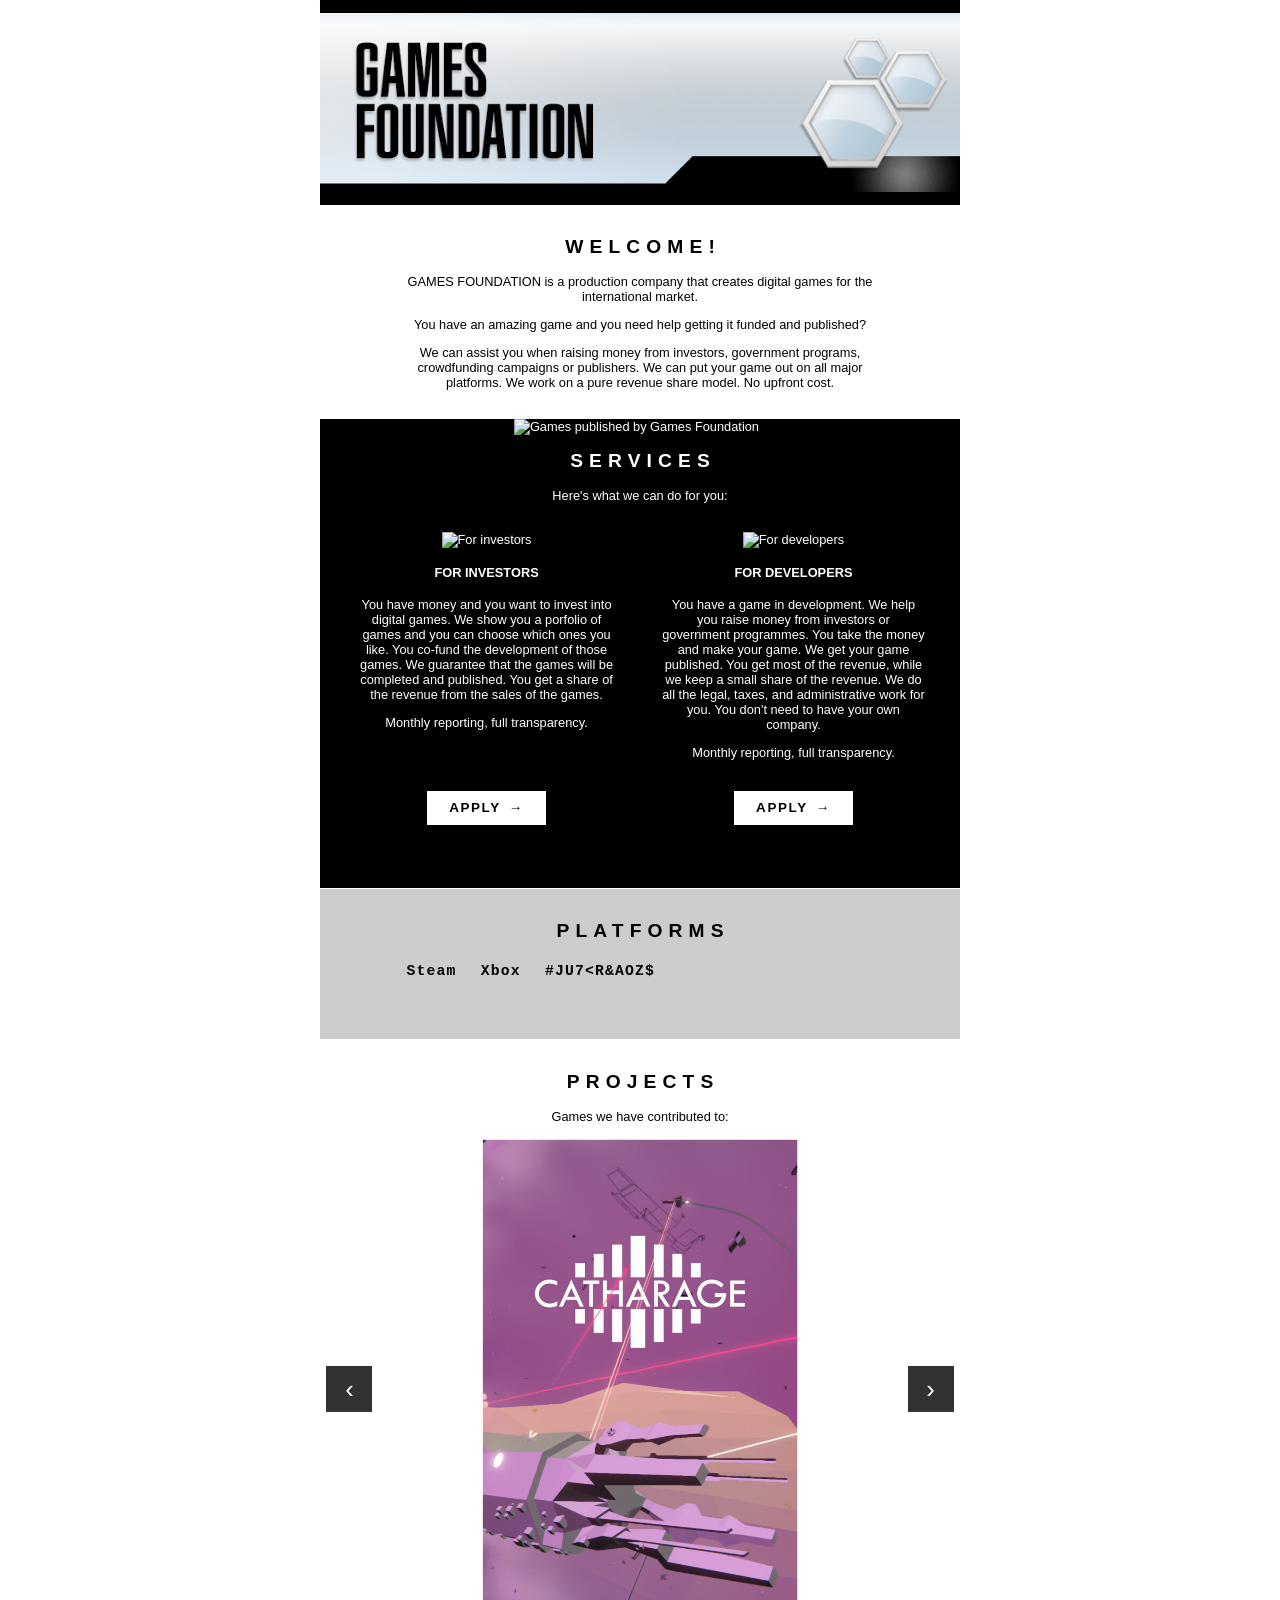
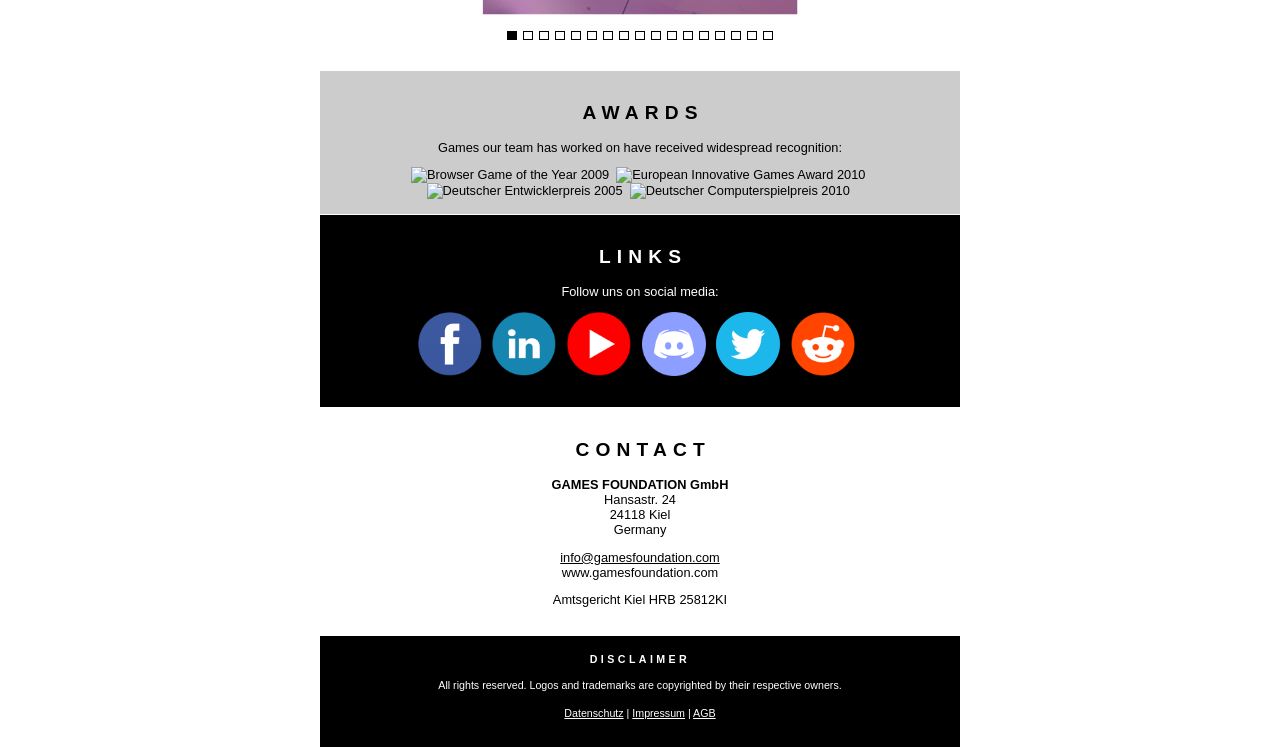
==== index.html @ ee902a17 "TextAnim: no boxes, continuous decode loop Co-Authored-By: Claude Opus 5.5 <noreply@anthropic.com> C" ====
<!doctype html>
<html lang="en">
	<head>
		<title>Games Foundation GmbH</title>

		<meta charset="utf-8">
		<meta name="viewport" content="width=device-width, initial-scale=1.0">
		<meta name="description" content="Games Foundation is an indie game publisher from Kiel, Germany. We help developers fund and publish their games on Steam, Xbox, PlayStation, Nintendo, mobile and VR – on a revenue share basis, no upfront cost.">
		<link rel="canonical" href="https://www.gamesfoundation.com/">
		<meta property="og:type" content="website">
		<meta property="og:site_name" content="Games Foundation">
		<meta property="og:title" content="Games Foundation – Indie Game Publisher">
		<meta property="og:description" content="Games Foundation is an indie game publisher from Kiel, Germany. We help developers fund and publish their games on Steam, Xbox, PlayStation, Nintendo, mobile and VR – on a revenue share basis, no upfront cost.">
		<meta property="og:url" content="https://www.gamesfoundation.com/">
		<meta property="og:image" content="https://www.gamesfoundation.com/header.png">
		<meta name="twitter:card" content="summary_large_image">

		<link rel="stylesheet" type="text/css" href="style.css?v=12">
		<script src="i18n.js?v=13" defer></script>
		<script src="mail.js?v=1" defer></script>
		<script src="carousel.js?v=1" defer></script>
		<script src="TextAnim.js?v=2" defer></script>
	</head>
	
<body style="font-family: sans-serif; background-color:#444444; background:url('bg.png') no-repeat center center fixed; background-size: cover;">
	
<table width="50%" padding="0" margin="0" cellpadding="0" cellspacing="0" align="center">
<td>

<div style="background-color:#000000; color:#ffffff; text-align: left">

	<p>
	<h1 style="margin:0; line-height:0;"><img src="header.png" width="100%" alt="Games Foundation – Indie Game Publisher"></h1>
	</p>
	
</div>

<div style="background-image: url(bottom.jpg); background-color:#ffffff; color:#000000; padding: 0 12%; box-sizing: border-box;">

	&nbsp;<br>

	<h2>WELCOME!</h2>

	<p>
	GAMES FOUNDATION is a production company that creates digital games for the international market.
	</p>
	
	<p>
	You have an amazing game and you need help getting it funded and published?
	</p>
	
	<p>
	We can assist you when raising money from investors,
	government programs, crowdfunding campaigns or publishers. 
	We can put your game out on all major platforms.
	We work on a pure revenue share model. 
	No upfront cost.
	</p>
	
	<br clear=all>
</div>


<div style="background-color:#000000; color:#ffffff;">

	<img src="sortiment.jpg" width="100%" alt="Games published by Games Foundation">

	&nbsp;<br>

	<h2>SERVICES</h2>

	<p>
	Here's what we can do for you:
	</p>
	
		<table align="center" width="90%"><tr>
			<td class="svc" width="42%" align="center" valign="top">
				<p>
				<img src="services/invest.png" width="25%" alt="For investors">
				</p>
			
				<h4>FOR INVESTORS</h4>
				
				<p>
				You have money and you want to invest into digital games.
				We show you a porfolio of games and you can choose which ones you like.
				You co-fund the development of those games.
				We guarantee that the games will be completed and published. 
				You get a share of the revenue from the sales of the games.
				</p>
				
				<p>
				Monthly reporting, full transparency.
				</p>
				<p class="cta-row"><a class="cta" data-mail="investors">Apply</a></p>
			</td>
			
			<td width=6%>&nbsp;</td>
			
			<td class="svc" width="42%" align="center" valign="top">
				<p>
				<img src="services/team.png" width="25%" alt="For developers">
				</p>

				<h4>FOR DEVELOPERS</h4>
				
				<p>
				You have a game in development.
				We help you raise money from investors or government programmes.
				You take the money and make your game.
				We get your game published.
				You get most of the revenue, while we keep a small share of the revenue.
				We do all the legal, taxes, and administrative work for you.
				You don't need to have your own company.
				</p>
				
				<p>
				Monthly reporting, full transparency.
				</p>
				<p class="cta-row"><a class="cta" data-mail="pitch">Apply</a></p>
			</td>
			</tr>
			
			</table>

		<p>&nbsp;</p>	
		
	<br clear=all>
</div>

<div style="background-color:#cccccc; color:#000000;">

	&nbsp;<br>

	<h2>PLATFORMS</h2>

	<p data-textanim>Steam, Xbox, PlayStation, Nintendo, PlayStore, AppStore, Oculus</p>
	
<br clear=all>
</div>


<div style="background-color:#ffffff; color:#000000;">

	&nbsp;<br>

	<h2>PROJECTS</h2>

	<p>Games we have contributed to:</p>

	<ul class="carousel">
		<li><a href="https://store.steampowered.com/app/3879850/Catharage/" target="_new"><img src="games/catharage.jpg" alt="Catharage – game cover"></a></li>
		<li><img src="games/tiny-vikings.jpg" alt="Tiny Vikings – game cover"></li>
		<li><img src="games/legend-of-ro.jpg" alt="Legend of Ro – game cover"></li>
		<li><a href="https://www.youtube.com/playlist?list=PL4_DBg5l7DP_-6Wm1tWAcaEJ_eebbKZfY" target="_new"><img src="games/traxion-3000.jpg" alt="Traxion 3000 – game cover"></a></li>
		<li><a href="https://www.youtube.com/playlist?list=PL4_DBg5l7DP8EffB3b0ypLVDlddGNXEz2" target="_new"><img src="games/traxion-2.jpg" alt="Traxion 2 – game cover"></a></li>
		<li><a href="https://www.youtube.com/playlist?list=PL4_DBg5l7DP8Bik4XSkqpGUbWLa16XZRL" target="_new"><img src="games/traxion.jpg" alt="Traxion – game cover"></a></li>
		<li><a href="https://www.youtube.com/playlist?list=PL4_DBg5l7DP8oQ01LNvraLlpJIkRAiaCi" target="_new"><img src="games/seafarer.png" alt="Seafarer – game cover"></a></li>
		<li><img src="games/astrokids.jpg" alt="Astrokids – game cover"></li>
		<li><img src="games/homeland-defense.jpg" alt="Homeland Defense – game cover"></li>
		<li><img src="games/knight-flight.png" alt="Knight Flight – game cover"></li>
		<li><img src="games/spaceworm-blaster.jpg" alt="Spaceworm Blaster – game cover"></li>
		<li><a href="https://www.youtube.com/watch?v=JmPae_q66Rw" target="_new"><img src="games/stick-it-to-the-man.jpg" alt="Stick It to the Man! – game cover"></a></li>
		<li><a href="https://www.youtube.com/watch?v=Rwl8WZHy9z4" target="_new"><img src="games/wiiwaa.jpg" alt="Wiiwaa – game cover"></a></li>
		<li><a href="https://www.youtube.com/watch?v=Q77NM20yzNA&t=31s" target="_new"><img src="games/the-kore-gang.jpg" alt="The Kore Gang – game cover"></a></li>
		<li><a href="https://www.youtube.com/watch?v=bgHOtwIDEkQ&list=PL4_DBg5l7DP8264Av7bo1-UEeY3EUXN-S" target="_new"><img src="games/pirate-galaxy.jpg" alt="Pirate Galaxy – game cover"></a></li>
		<li><a href="https://www.youtube.com/playlist?list=PL4_DBg5l7DP_kHD1--YX6eugQCwqrErva" target="_new"><img src="games/beowulf.jpg" alt="Beowulf – game cover"></a></li>
		<li><a href="https://www.youtube.com/watch?v=0V18ItLyx8o&t=58s" target="_new"><img src="games/starship-troopers.jpg" alt="Starship Troopers – game cover"></a></li>
	</ul>
 

	<br clear=all>
</div>


<div style="background-color:#cccccc; color:#000000;">

	&nbsp;<br>

	<h2>AWARDS</h2>
	
	Games our team has worked on have received widespread recognition:
	<p/>
	
	<center>
	
	<img src="awards/award_bg09.png" width="28%" border="0" alt="Browser Game of the Year 2009">&nbsp;
	<img src="awards/award_eig10.png" width="28%" border="0" alt="European Innovative Games Award 2010">&nbsp;<br>
	<img src="awards/award_dep05.png" width="28%" border="0" alt="Deutscher Entwicklerpreis 2005">&nbsp;
	<img src="awards/award_dcsp10.png" width="28%" border="0" alt="Deutscher Computerspielpreis 2010">&nbsp;
	
	</center>

	<br clear=all>
</div>


<div style="background-color:#000000; color:#ffffff;">

	&nbsp;<br>

	<h2>LINKS</h2>

	Follow uns on social media:
	</p>

<!--
	<a href="https://www.kickstarter.com/profile/gus/created" target="_new"><img src="icons/kickstarter.png" alt="Kickstarter" width="10%"></a> &nbsp;
	<a href="https://www.patreon.com/gamesfoundation" target="_new"><img src="icons/patreon.png" alt="Patreon" width="10%"></a> &nbsp;
-->
	
	<a href="https://www.facebook.com/gamesfoundation" target="_new"><img src="icons/facebook.png" alt="Facebook" width="10%"></a> &nbsp;
	<a href="https://www.linkedin.com/company/gamesfoundation" target="_new"><img src="icons/linkedin.png" alt="LinkedIn" width="10%"></a> &nbsp;
	<a href="https://www.youtube.com/channel/UC-8Um2i17V6-Ca6I2K3mjCQ" target="_new"><img src="icons/youtube.png" alt="YouTube" width="10%"></a> &nbsp;
	<a href="https://www.discord.gg/df2t8aQ" target="_new"><img src="icons/discord.png" alt="Discord" width="10%"></a> &nbsp;
	<a href="https://www.twitter.com/GamesFoundation" target="_new"><img src="icons/twitter.png" alt="Twitter" width="10%"></a> &nbsp;
	<a href="https://www.reddit.com/user/GamesFoundationGmbH/" target="_new"><img src="icons/reddit.png" alt="Reddit" width="10%"></a> &nbsp;

</p>

	<br clear=all>
</div>

	
<div style="background-color:#ffffff; color:#000000;">

	&nbsp;<br>

	<h2>CONTACT</h2>

	<p>
	<b>GAMES FOUNDATION GmbH</b><br>
	Hansastr. 24<br>
	24118 Kiel<br>
	Germany<br>
	<p>
	
	<p>
	<a data-mail="info" data-mail-show>info<img src="at.png" width="1.2%" alt="(at)">gamesfoundation.com</a><br>
	www.gamesfoundation.com<br>
	<p/>
	
	<p>
	Amtsgericht Kiel HRB 25812KI<br>
	</p>
						
	<br clear=all>
</div>


<div style="background-color:#000000; color:#ffffff;">

	&nbsp;<br>

	<small>
	<b class="spaced">DISCLAIMER</b>
	</p>

	All rights reserved. Logos and trademarks are copyrighted by their respective owners.
	<p>
	<a href="datenschutz.txt">Datenschutz</a> | <a href="impressum.txt">Impressum</a> | <a href="agb.txt">AGB</a>
		
	</small>
	<br>
 
	<br clear=all>
</div>

</td>
</table></body>
</html>
---- style.css ----
/* Roboto Condensed, served locally (no Google request; SIL OFL 1.1, see fonts/OFL-LICENSE.txt) */
@font-face { font-family: 'Roboto Condensed'; font-style: normal; font-weight: 400; font-display: swap; src: url(fonts/roboto-condensed-latin-400-normal.woff2) format('woff2'); }
@font-face { font-family: 'Roboto Condensed'; font-style: normal; font-weight: 700; font-display: swap; src: url(fonts/roboto-condensed-latin-700-normal.woff2) format('woff2'); }

body {
    margin: 0;
	padding: 0;
	
	font-family: 'Roboto Condensed', serif; 
}

div {
	margin: 0;
	padding: 0;
	
	width:50vw;
	
    display: inline-block;
		
	text-align: center;
	
	font-size: 1.0vw;
}

.btn {
	width:80%;
	
	font-size: 1.0vw;
}

a {
	color: inherit;
}
/* Big call-to-action buttons ("Apply here") */
a.cta {
	display: inline-block;
	margin: 0.8em 0 0.4em;
	padding: 0.55em 1.5em;
	border: 2px solid #ffffff;
	border-radius: 0;
	background: #ffffff;
	color: #000000;
	font-size: 1.05em;
	font-weight: 700;
	letter-spacing: 0.12em;
	text-transform: uppercase;
	text-decoration: none;
	white-space: nowrap;
	box-shadow: 0 0 0 0 rgba(255,255,255,0.45), 0 6px 18px rgba(0,0,0,0.5);
	transition: background 0.2s, color 0.2s, transform 0.2s, box-shadow 0.2s;
}
a.cta::after {
	content: "\2192";
	display: inline-block;
	margin-left: 0.6em;
	transition: transform 0.2s;
}
a.cta:hover, a.cta:focus-visible {
	background: #000000;
	color: #ffffff;
	transform: translateY(-2px);
	box-shadow: 0 0 0 6px rgba(255,255,255,0.15), 0 10px 24px rgba(0,0,0,0.6);
	outline: none;
}
a.cta:hover::after, a.cta:focus-visible::after {
	transform: translateX(4px);
}

/* Services: each Apply button sits under its own text; on desktop both are pinned to the same height */
td.svc { position: relative; padding-bottom: 4.5em; }
td.svc .cta-row { position: absolute; left: 0; right: 0; bottom: 0; margin: 0; }

/* Projects carousel (swipe = CSS scroll-snap; arrows and dots added by carousel.js) */
.carousel-wrap { display: block; position: relative; margin: 0 0 1em; }
ul.carousel {
	display: flex;
	align-items: flex-start;
	width: 50%;
	margin: 0 auto;
	padding: 0;
	list-style: none;
	overflow-x: auto;
	scroll-snap-type: x mandatory;
	scroll-behavior: smooth;
	-webkit-overflow-scrolling: touch;
	scrollbar-width: none;
	outline: none;
}
ul.carousel::-webkit-scrollbar { display: none; }
ul.carousel > li { flex: 0 0 100%; scroll-snap-align: center; aspect-ratio: 2 / 3; display: flex; align-items: center; justify-content: center; }
ul.carousel > li > a { display: flex; align-items: center; justify-content: center; width: 100%; height: 100%; }
ul.carousel p { margin: 0 0 0.6em; }
ul.carousel img { display: block; max-width: 100%; max-height: 100%; width: auto; height: auto; border: 0; }
.carousel-arrow {
	position: absolute;
	top: 50%;
	transform: translateY(-50%);
	width: 1.8em;
	height: 1.8em;
	padding: 0;
	border: 0;
	background: #000000;
	color: #ffffff;
	font-size: 2em;
	line-height: 1;
	cursor: pointer;
	opacity: 0.8;
}
.carousel-arrow:hover, .carousel-arrow:focus-visible { opacity: 1; }
.carousel-prev { left: 1%; }
.carousel-next { right: 1%; }
.carousel-dots { margin: 0.8em 0 0; }
.carousel-dots button {
	width: 0.7em;
	height: 0.7em;
	margin: 0 0.25em;
	padding: 0;
	border: 1px solid #000000;
	background: transparent;
	cursor: pointer;
}
.carousel-dots button.active { background: #000000; }

/* Section headings: wide letter spacing via CSS (real words stay readable for search engines) */
h2, b.spaced { letter-spacing: 0.32em; }
h2 { padding-left: 0.32em; }

/* Platforms text animation (TextAnim.js) */
p.textanim { margin: 0.6em 8% 1.2em; line-height: 2; }
.textanim-tile {
	display: inline-block;
	margin: 0.1em 0.7em;
	color: #000000;
	font-family: "Courier New", Courier, monospace;
	font-size: 1.15em;
	font-weight: 700;
	letter-spacing: 0.08em;
	line-height: 1.4;
	opacity: 0;
	transform: translateY(0.6em);
	transition: opacity 0.25s ease-out, transform 0.25s ease-out, color 0.1s;
}
.textanim-tile.on { opacity: 1; transform: none; }
.textanim-tile.glitch { color: #666666; }

/* Mobile: full width and readable text size on narrow screens */
@media (max-width: 800px) {
	table[width="50%"] { width: 100% !important; }
	div { width: 100vw; font-size: 16px; }
	.btn { font-size: 16px; }
	a.cta { padding: 0.55em 1.3em; font-size: 1em; letter-spacing: 0.08em; }
	/* Services: stack the two columns instead of squeezing them side by side */
	table[width="90%"] td { display: block; width: 100% !important; }
	td.svc { padding-bottom: 0; }
	td.svc .cta-row { position: static; margin: 0 0 2.5em; }
	ul.carousel { width: 70%; }
	.carousel-arrow { font-size: 1.4em; }
	.carousel-dots button { width: 0.6em; height: 0.6em; margin: 0 0.15em; }
}
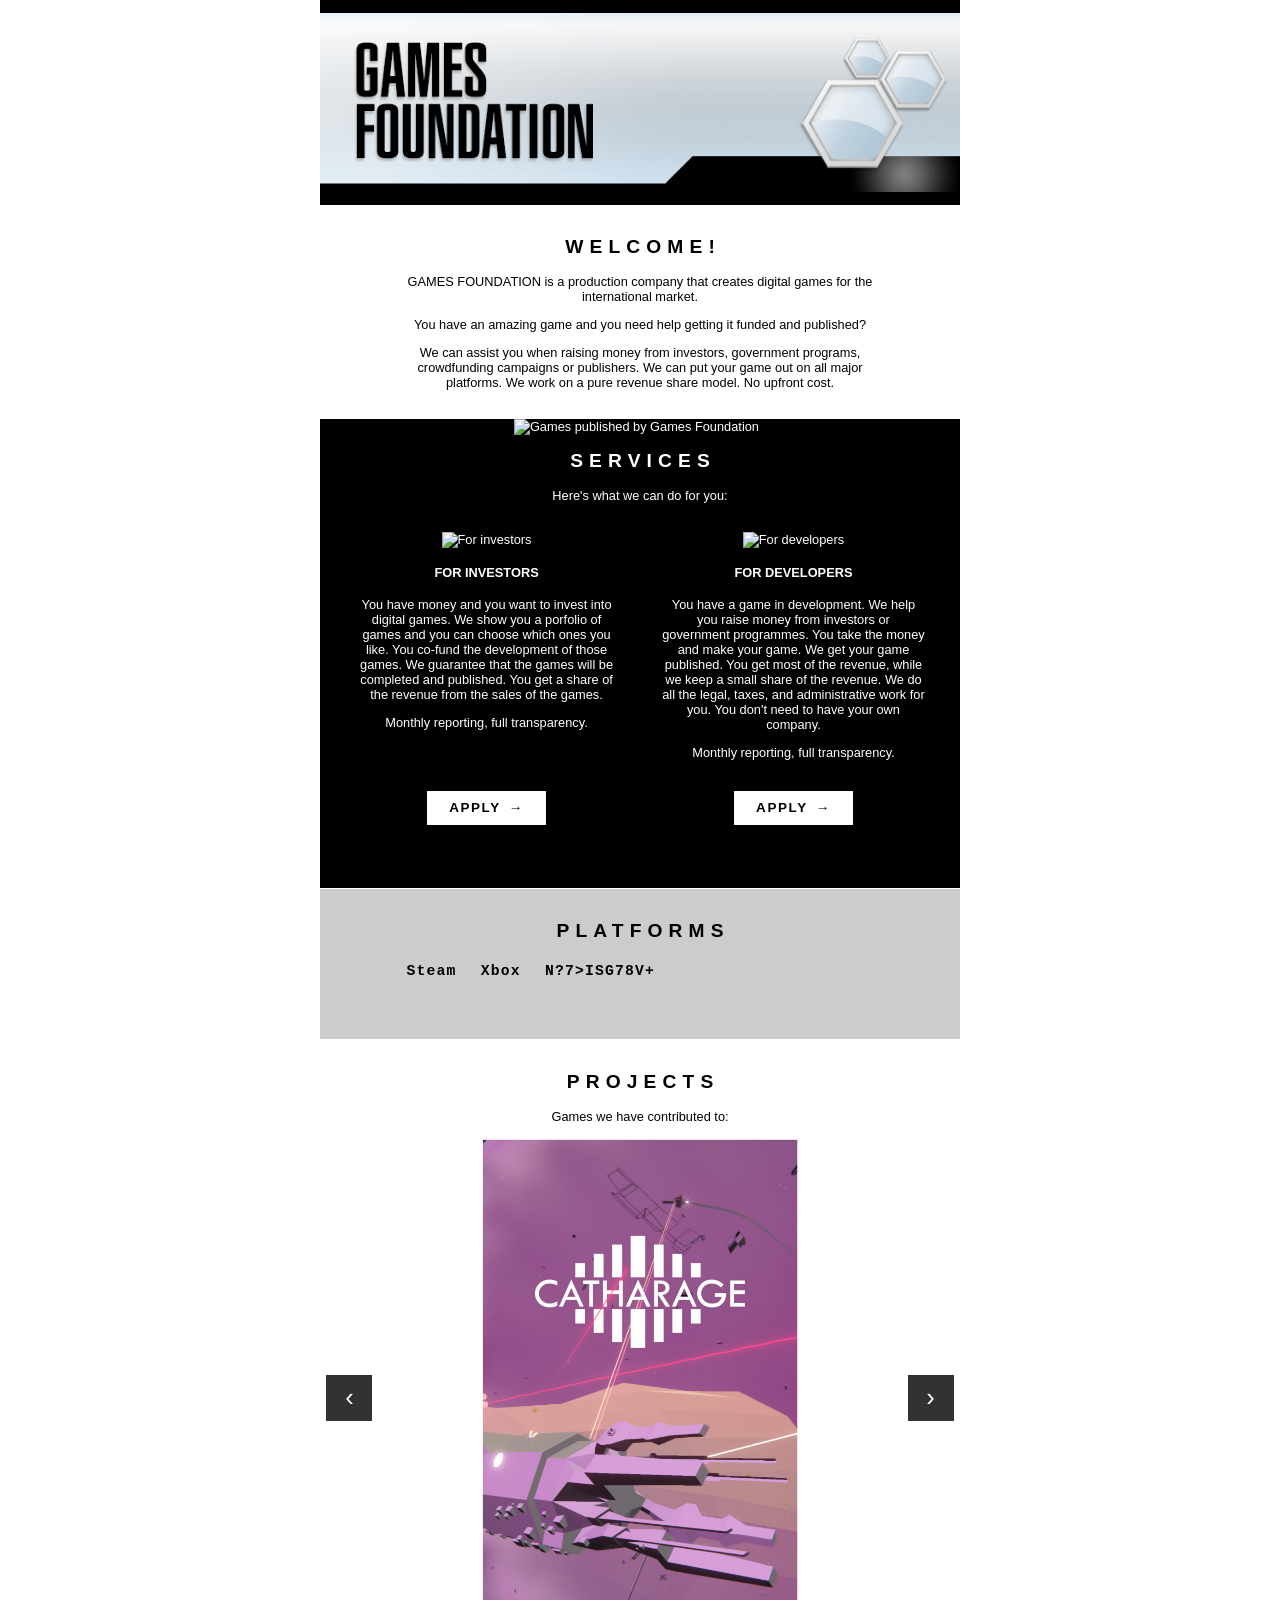
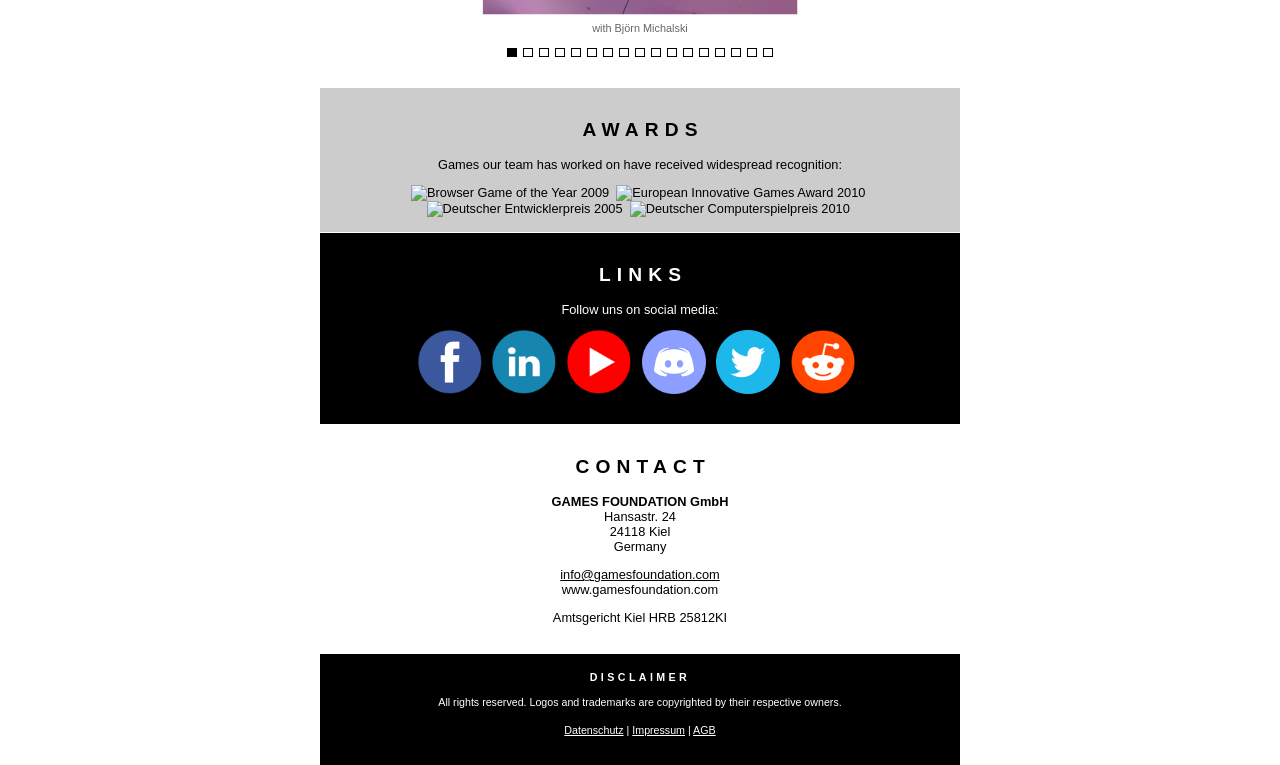
==== commit e626c874: "Carousel: 'with <partner>' credit line under each game (translated) Co-Authored-By: Claude Opus 5.5 " ====
--- a/index.html
+++ b/index.html
@@ -15,8 +15,8 @@
 		<meta property="og:image" content="https://www.gamesfoundation.com/header.png">
 		<meta name="twitter:card" content="summary_large_image">
 
-		<link rel="stylesheet" type="text/css" href="style.css?v=12">
-		<script src="i18n.js?v=13" defer></script>
+		<link rel="stylesheet" type="text/css" href="style.css?v=13">
+		<script src="i18n.js?v=14" defer></script>
 		<script src="mail.js?v=1" defer></script>
 		<script src="carousel.js?v=1" defer></script>
 		<script src="TextAnim.js?v=2" defer></script>
@@ -149,23 +149,23 @@
 	<p>Games we have contributed to:</p>
 
 	<ul class="carousel">
-		<li><a href="https://store.steampowered.com/app/3879850/Catharage/" target="_new"><img src="games/catharage.jpg" alt="Catharage – game cover"></a></li>
-		<li><img src="games/tiny-vikings.jpg" alt="Tiny Vikings – game cover"></li>
-		<li><img src="games/legend-of-ro.jpg" alt="Legend of Ro – game cover"></li>
-		<li><a href="https://www.youtube.com/playlist?list=PL4_DBg5l7DP_-6Wm1tWAcaEJ_eebbKZfY" target="_new"><img src="games/traxion-3000.jpg" alt="Traxion 3000 – game cover"></a></li>
-		<li><a href="https://www.youtube.com/playlist?list=PL4_DBg5l7DP8EffB3b0ypLVDlddGNXEz2" target="_new"><img src="games/traxion-2.jpg" alt="Traxion 2 – game cover"></a></li>
-		<li><a href="https://www.youtube.com/playlist?list=PL4_DBg5l7DP8Bik4XSkqpGUbWLa16XZRL" target="_new"><img src="games/traxion.jpg" alt="Traxion – game cover"></a></li>
-		<li><a href="https://www.youtube.com/playlist?list=PL4_DBg5l7DP8oQ01LNvraLlpJIkRAiaCi" target="_new"><img src="games/seafarer.png" alt="Seafarer – game cover"></a></li>
-		<li><img src="games/astrokids.jpg" alt="Astrokids – game cover"></li>
-		<li><img src="games/homeland-defense.jpg" alt="Homeland Defense – game cover"></li>
-		<li><img src="games/knight-flight.png" alt="Knight Flight – game cover"></li>
-		<li><img src="games/spaceworm-blaster.jpg" alt="Spaceworm Blaster – game cover"></li>
-		<li><a href="https://www.youtube.com/watch?v=JmPae_q66Rw" target="_new"><img src="games/stick-it-to-the-man.jpg" alt="Stick It to the Man! – game cover"></a></li>
-		<li><a href="https://www.youtube.com/watch?v=Rwl8WZHy9z4" target="_new"><img src="games/wiiwaa.jpg" alt="Wiiwaa – game cover"></a></li>
-		<li><a href="https://www.youtube.com/watch?v=Q77NM20yzNA&t=31s" target="_new"><img src="games/the-kore-gang.jpg" alt="The Kore Gang – game cover"></a></li>
-		<li><a href="https://www.youtube.com/watch?v=bgHOtwIDEkQ&list=PL4_DBg5l7DP8264Av7bo1-UEeY3EUXN-S" target="_new"><img src="games/pirate-galaxy.jpg" alt="Pirate Galaxy – game cover"></a></li>
-		<li><a href="https://www.youtube.com/playlist?list=PL4_DBg5l7DP_kHD1--YX6eugQCwqrErva" target="_new"><img src="games/beowulf.jpg" alt="Beowulf – game cover"></a></li>
-		<li><a href="https://www.youtube.com/watch?v=0V18ItLyx8o&t=58s" target="_new"><img src="games/starship-troopers.jpg" alt="Starship Troopers – game cover"></a></li>
+		<li><a href="https://store.steampowered.com/app/3879850/Catharage/" target="_new"><img src="games/catharage.jpg" alt="Catharage – game cover"></a><p class="credit">with Björn Michalski</p></li>
+		<li><img src="games/tiny-vikings.jpg" alt="Tiny Vikings – game cover"><p class="credit">with Play With Fire UG</p></li>
+		<li><img src="games/legend-of-ro.jpg" alt="Legend of Ro – game cover"><p class="credit">with Play With Fire UG</p></li>
+		<li><a href="https://www.youtube.com/playlist?list=PL4_DBg5l7DP_-6Wm1tWAcaEJ_eebbKZfY" target="_new"><img src="games/traxion-3000.jpg" alt="Traxion 3000 – game cover"></a><p class="credit">with Play With Fire UG</p></li>
+		<li><a href="https://www.youtube.com/playlist?list=PL4_DBg5l7DP8EffB3b0ypLVDlddGNXEz2" target="_new"><img src="games/traxion-2.jpg" alt="Traxion 2 – game cover"></a><p class="credit">with Play With Fire UG</p></li>
+		<li><a href="https://www.youtube.com/playlist?list=PL4_DBg5l7DP8Bik4XSkqpGUbWLa16XZRL" target="_new"><img src="games/traxion.jpg" alt="Traxion – game cover"></a><p class="credit">with Play With Fire UG</p></li>
+		<li><a href="https://www.youtube.com/playlist?list=PL4_DBg5l7DP8oQ01LNvraLlpJIkRAiaCi" target="_new"><img src="games/seafarer.png" alt="Seafarer – game cover"></a><p class="credit">with Play With Fire UG</p></li>
+		<li><img src="games/astrokids.jpg" alt="Astrokids – game cover"><p class="credit">with Play With Fire UG</p></li>
+		<li><img src="games/homeland-defense.jpg" alt="Homeland Defense – game cover"><p class="credit">with Play With Fire UG</p></li>
+		<li><img src="games/knight-flight.png" alt="Knight Flight – game cover"><p class="credit">with Play With Fire UG</p></li>
+		<li><img src="games/spaceworm-blaster.jpg" alt="Spaceworm Blaster – game cover"><p class="credit">with Play With Fire UG</p></li>
+		<li><a href="https://www.youtube.com/watch?v=JmPae_q66Rw" target="_new"><img src="games/stick-it-to-the-man.jpg" alt="Stick It to the Man! – game cover"></a><p class="credit">with Zoink Games AB</p></li>
+		<li><a href="https://www.youtube.com/watch?v=Rwl8WZHy9z4" target="_new"><img src="games/wiiwaa.jpg" alt="Wiiwaa – game cover"></a><p class="credit">with Zoink Games AB</p></li>
+		<li><a href="https://www.youtube.com/watch?v=Q77NM20yzNA&t=31s" target="_new"><img src="games/the-kore-gang.jpg" alt="The Kore Gang – game cover"></a><p class="credit">with Zoink Games AB</p></li>
+		<li><a href="https://www.youtube.com/watch?v=bgHOtwIDEkQ&list=PL4_DBg5l7DP8264Av7bo1-UEeY3EUXN-S" target="_new"><img src="games/pirate-galaxy.jpg" alt="Pirate Galaxy – game cover"></a><p class="credit">with Splitscreen Studios GmbH</p></li>
+		<li><a href="https://www.youtube.com/playlist?list=PL4_DBg5l7DP_kHD1--YX6eugQCwqrErva" target="_new"><img src="games/beowulf.jpg" alt="Beowulf – game cover"></a><p class="credit">with 3D-IO and 4HEAD</p></li>
+		<li><a href="https://www.youtube.com/watch?v=0V18ItLyx8o&t=58s" target="_new"><img src="games/starship-troopers.jpg" alt="Starship Troopers – game cover"></a><p class="credit">with Elocom</p></li>
 	</ul>
  
 
--- a/style.css
+++ b/style.css
@@ -87,8 +87,10 @@
 	outline: none;
 }
 ul.carousel::-webkit-scrollbar { display: none; }
-ul.carousel > li { flex: 0 0 100%; scroll-snap-align: center; aspect-ratio: 2 / 3; display: flex; align-items: center; justify-content: center; }
-ul.carousel > li > a { display: flex; align-items: center; justify-content: center; width: 100%; height: 100%; }
+ul.carousel > li { flex: 0 0 100%; scroll-snap-align: center; display: flex; flex-direction: column; align-items: center; }
+ul.carousel > li > a { display: flex; align-items: center; justify-content: center; width: 100%; aspect-ratio: 2 / 3; }
+ul.carousel > li > img { width: 100%; aspect-ratio: 2 / 3; object-fit: contain; }
+ul.carousel p.credit { margin: 0.5em 0 0; font-size: 0.85em; color: #666666; }
 ul.carousel p { margin: 0 0 0.6em; }
 ul.carousel img { display: block; max-width: 100%; max-height: 100%; width: auto; height: auto; border: 0; }
 .carousel-arrow {
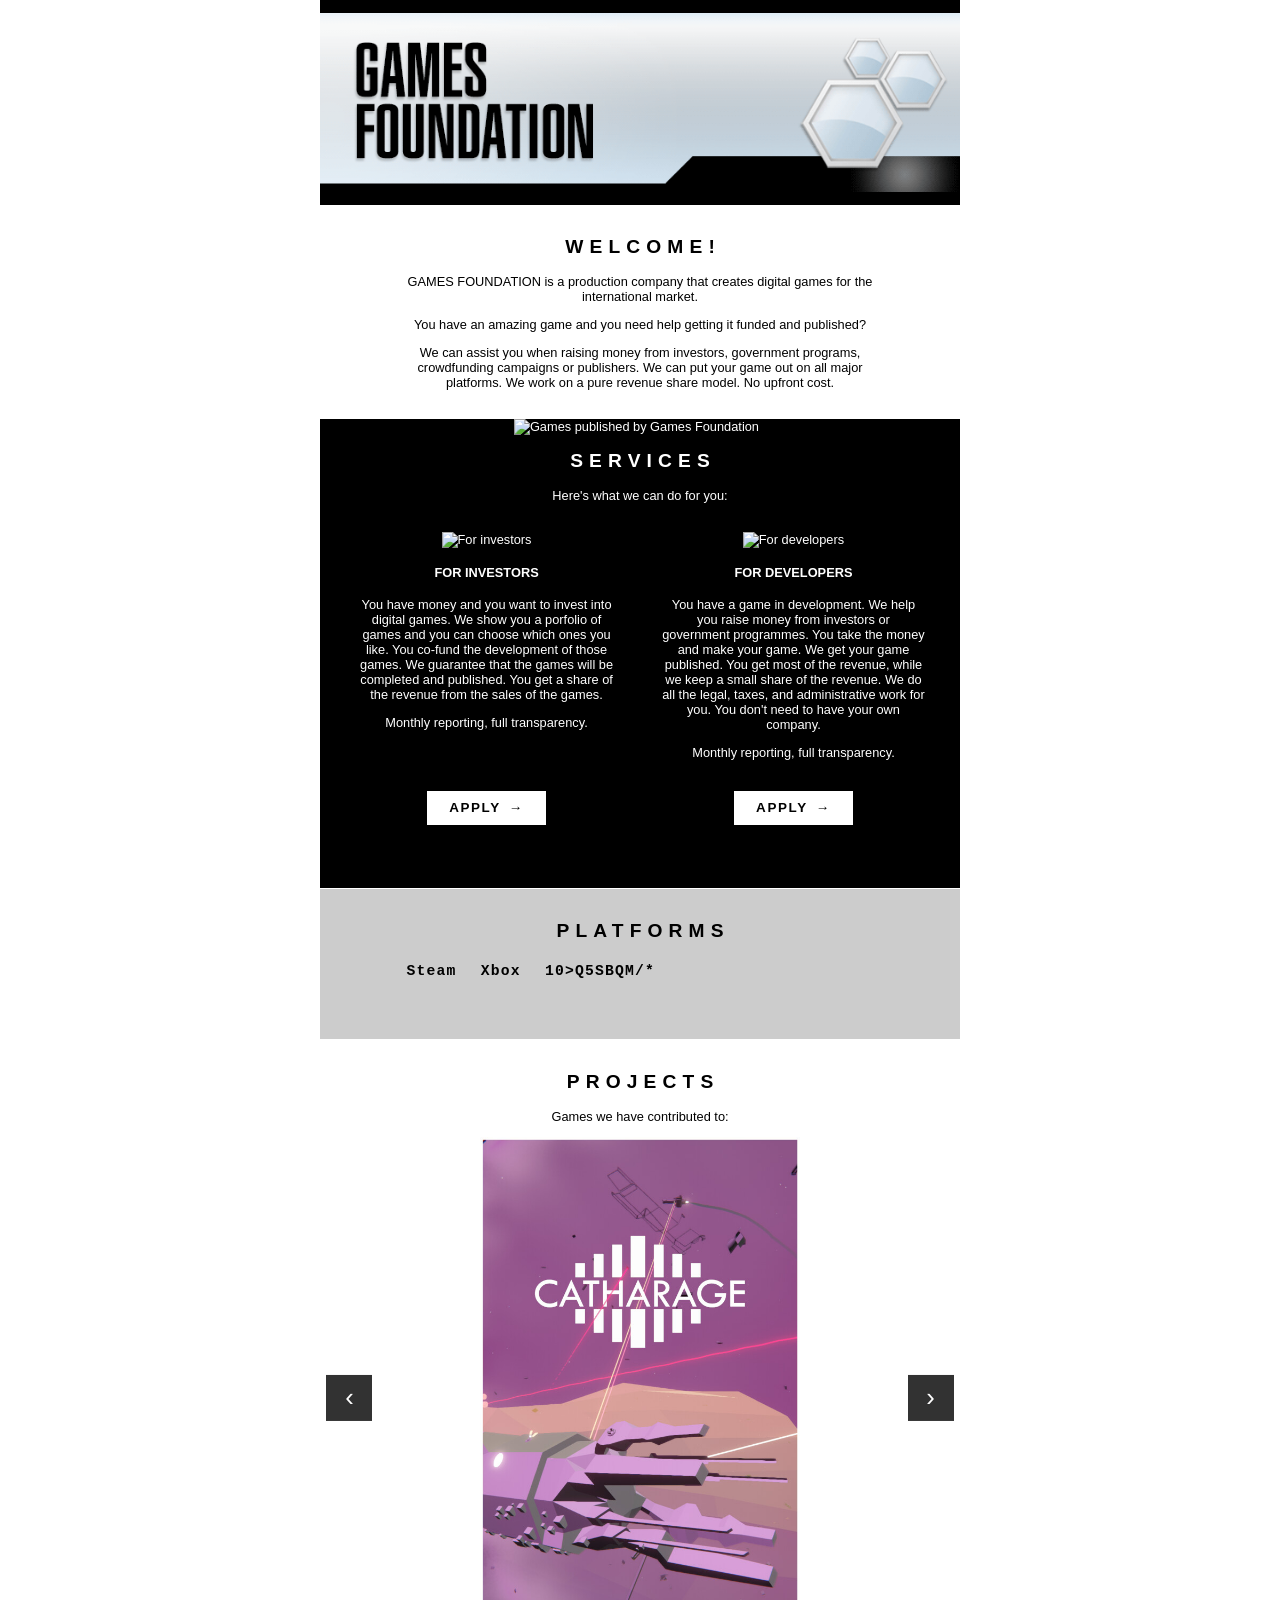
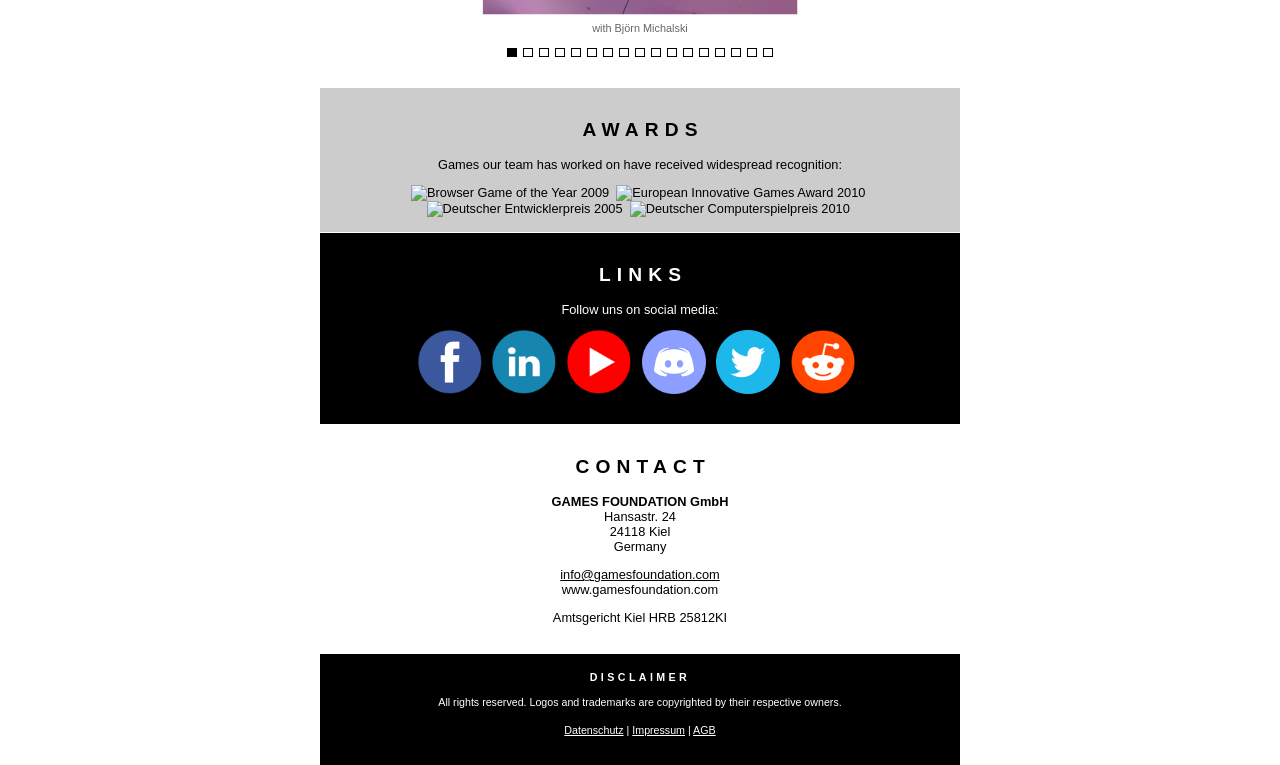
==== commit c4d295f0: "Carousel: 4HEAD Studios Co-Authored-By: Claude Opus 5.5 <noreply@anthropic.com> Claude-Session: http" ====
--- a/index.html
+++ b/index.html
@@ -164,7 +164,7 @@
 		<li><a href="https://www.youtube.com/watch?v=Rwl8WZHy9z4" target="_new"><img src="games/wiiwaa.jpg" alt="Wiiwaa – game cover"></a><p class="credit">with Zoink Games AB</p></li>
 		<li><a href="https://www.youtube.com/watch?v=Q77NM20yzNA&t=31s" target="_new"><img src="games/the-kore-gang.jpg" alt="The Kore Gang – game cover"></a><p class="credit">with Zoink Games AB</p></li>
 		<li><a href="https://www.youtube.com/watch?v=bgHOtwIDEkQ&list=PL4_DBg5l7DP8264Av7bo1-UEeY3EUXN-S" target="_new"><img src="games/pirate-galaxy.jpg" alt="Pirate Galaxy – game cover"></a><p class="credit">with Splitscreen Studios GmbH</p></li>
-		<li><a href="https://www.youtube.com/playlist?list=PL4_DBg5l7DP_kHD1--YX6eugQCwqrErva" target="_new"><img src="games/beowulf.jpg" alt="Beowulf – game cover"></a><p class="credit">with 3D-IO and 4HEAD</p></li>
+		<li><a href="https://www.youtube.com/playlist?list=PL4_DBg5l7DP_kHD1--YX6eugQCwqrErva" target="_new"><img src="games/beowulf.jpg" alt="Beowulf – game cover"></a><p class="credit">with 3D-IO and 4HEAD Studios</p></li>
 		<li><a href="https://www.youtube.com/watch?v=0V18ItLyx8o&t=58s" target="_new"><img src="games/starship-troopers.jpg" alt="Starship Troopers – game cover"></a><p class="credit">with Elocom</p></li>
 	</ul>
  
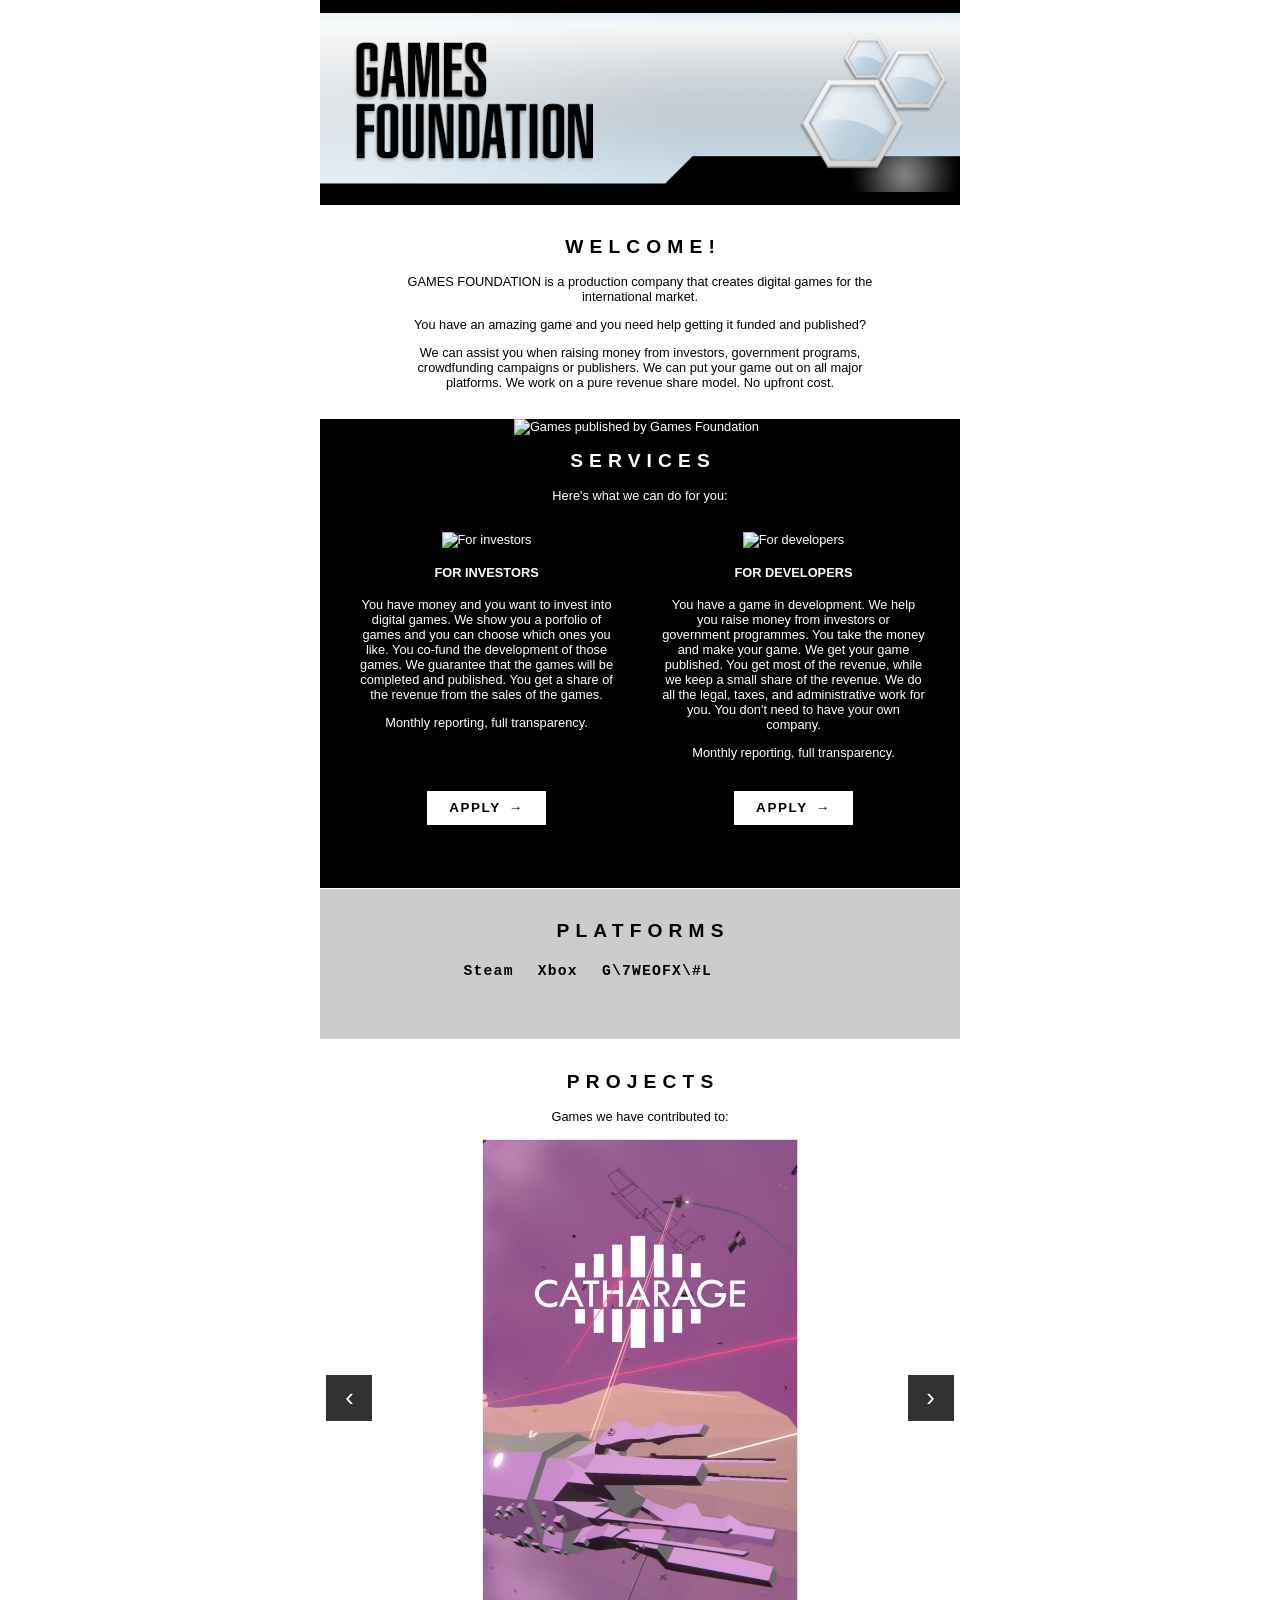
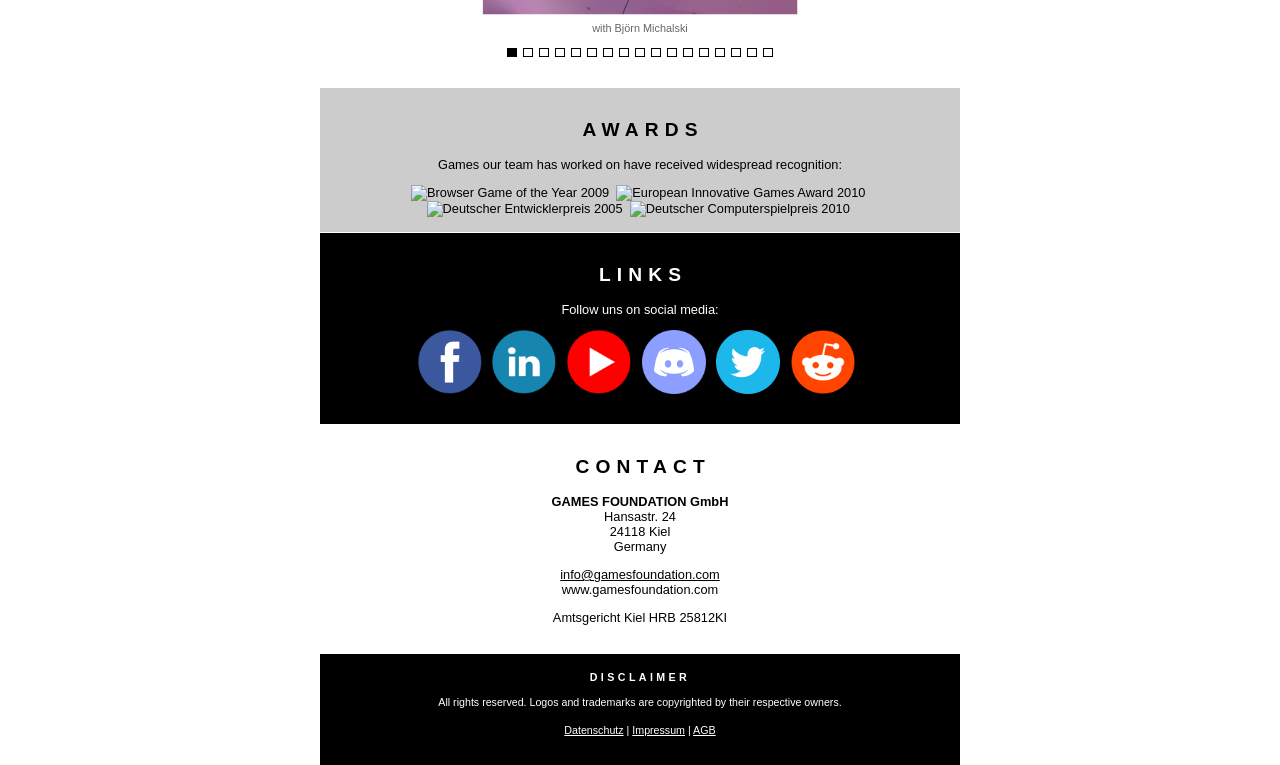
==== commit f670ce9c: "Platforms: line break after Nintendo (TextAnim supports <br>) Co-Authored-By: Claude Opus 5.5 <norep" ====
--- a/index.html
+++ b/index.html
@@ -19,7 +19,7 @@
 		<script src="i18n.js?v=14" defer></script>
 		<script src="mail.js?v=1" defer></script>
 		<script src="carousel.js?v=1" defer></script>
-		<script src="TextAnim.js?v=2" defer></script>
+		<script src="TextAnim.js?v=3" defer></script>
 	</head>
 	
 <body style="font-family: sans-serif; background-color:#444444; background:url('bg.png') no-repeat center center fixed; background-size: cover;">
@@ -134,7 +134,7 @@
 
 	<h2>PLATFORMS</h2>
 
-	<p data-textanim>Steam, Xbox, PlayStation, Nintendo, PlayStore, AppStore, Oculus</p>
+	<p data-textanim>Steam, Xbox, PlayStation, Nintendo,<br>PlayStore, AppStore, Oculus</p>
 	
 <br clear=all>
 </div>
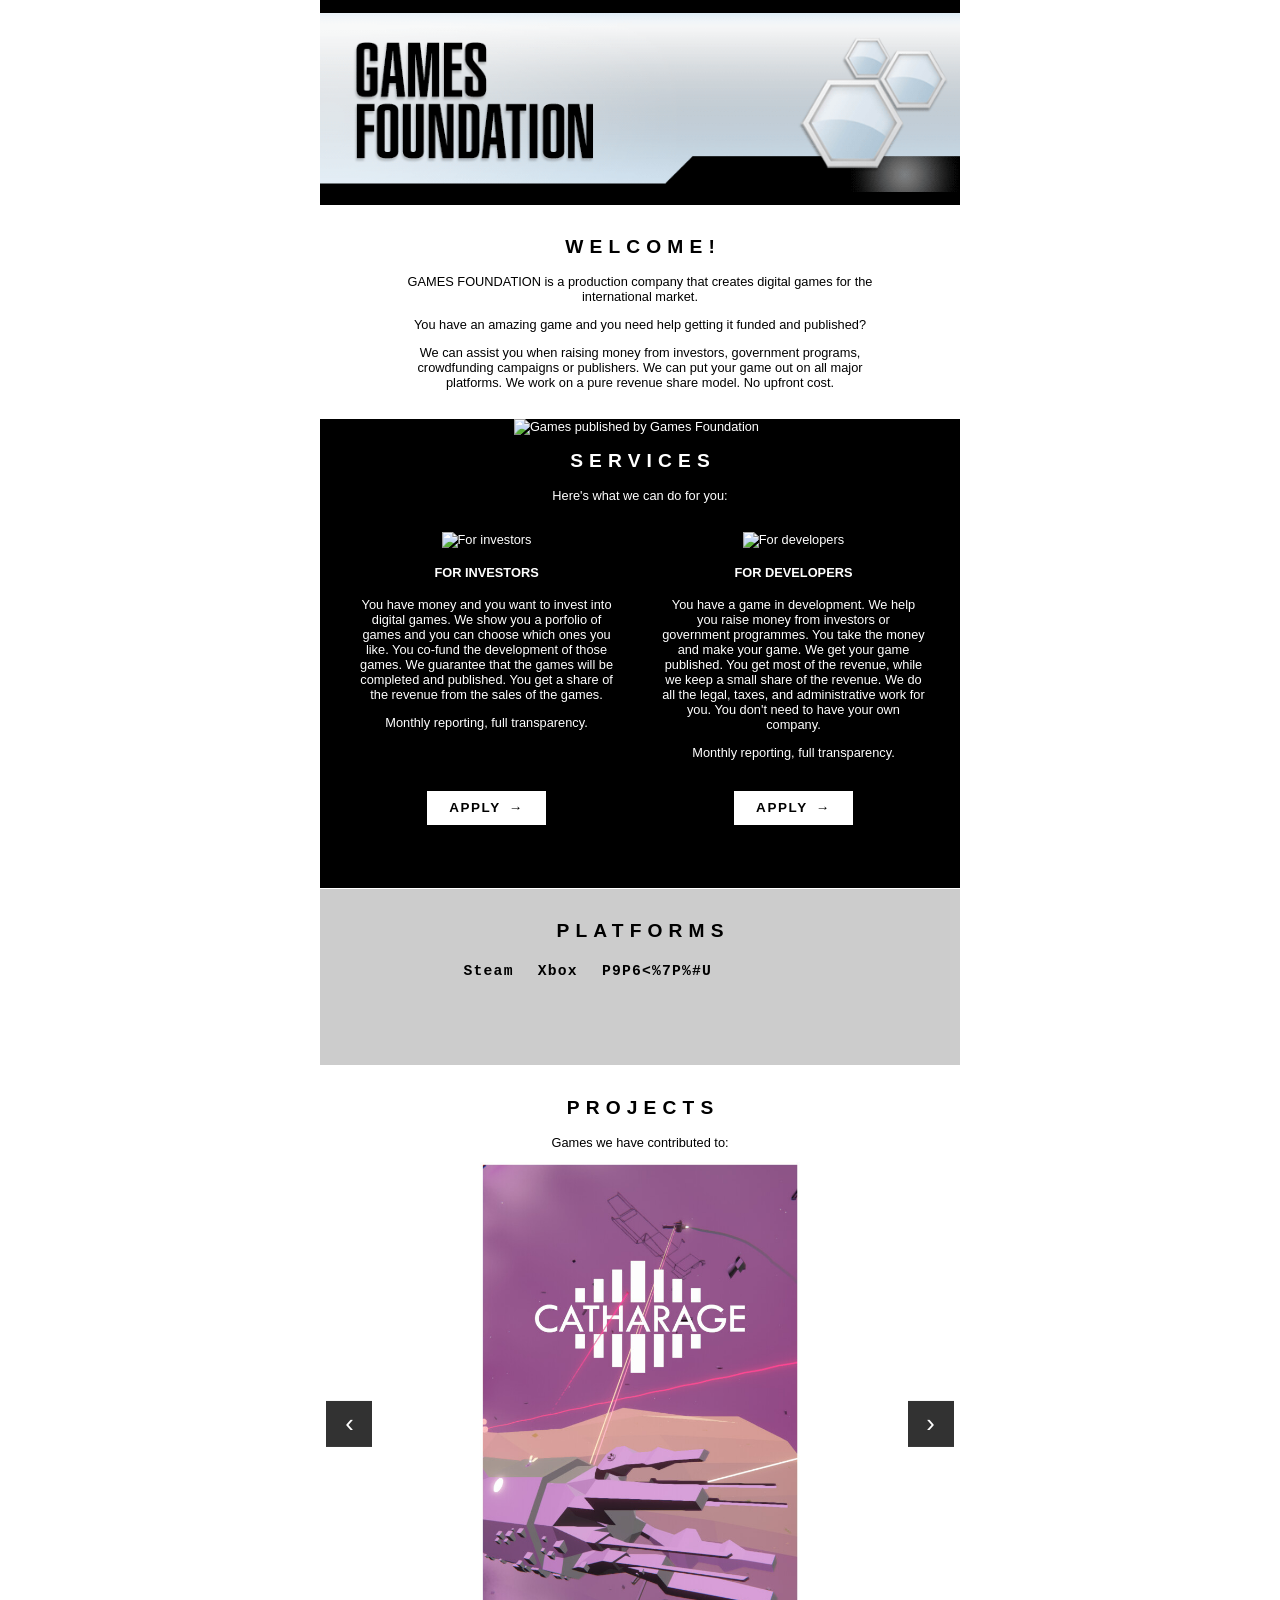
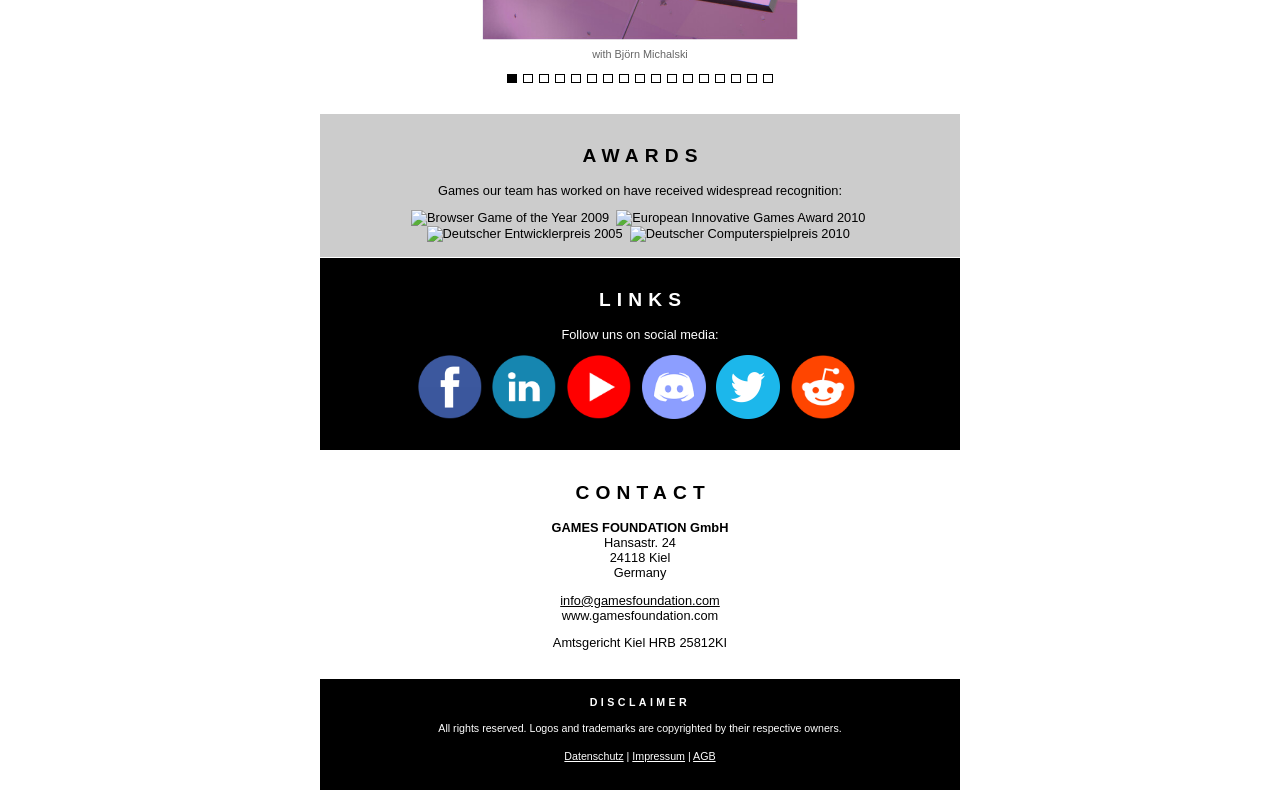
==== commit 8aa806bb: "Platforms: line break after AppStore Co-Authored-By: Claude Opus 5.5 <noreply@anthropic.com> Claude-" ====
--- a/index.html
+++ b/index.html
@@ -134,7 +134,7 @@
 
 	<h2>PLATFORMS</h2>
 
-	<p data-textanim>Steam, Xbox, PlayStation, Nintendo,<br>PlayStore, AppStore, Oculus</p>
+	<p data-textanim>Steam, Xbox, PlayStation, Nintendo,<br>PlayStore, AppStore,<br>Oculus</p>
 	
 <br clear=all>
 </div>
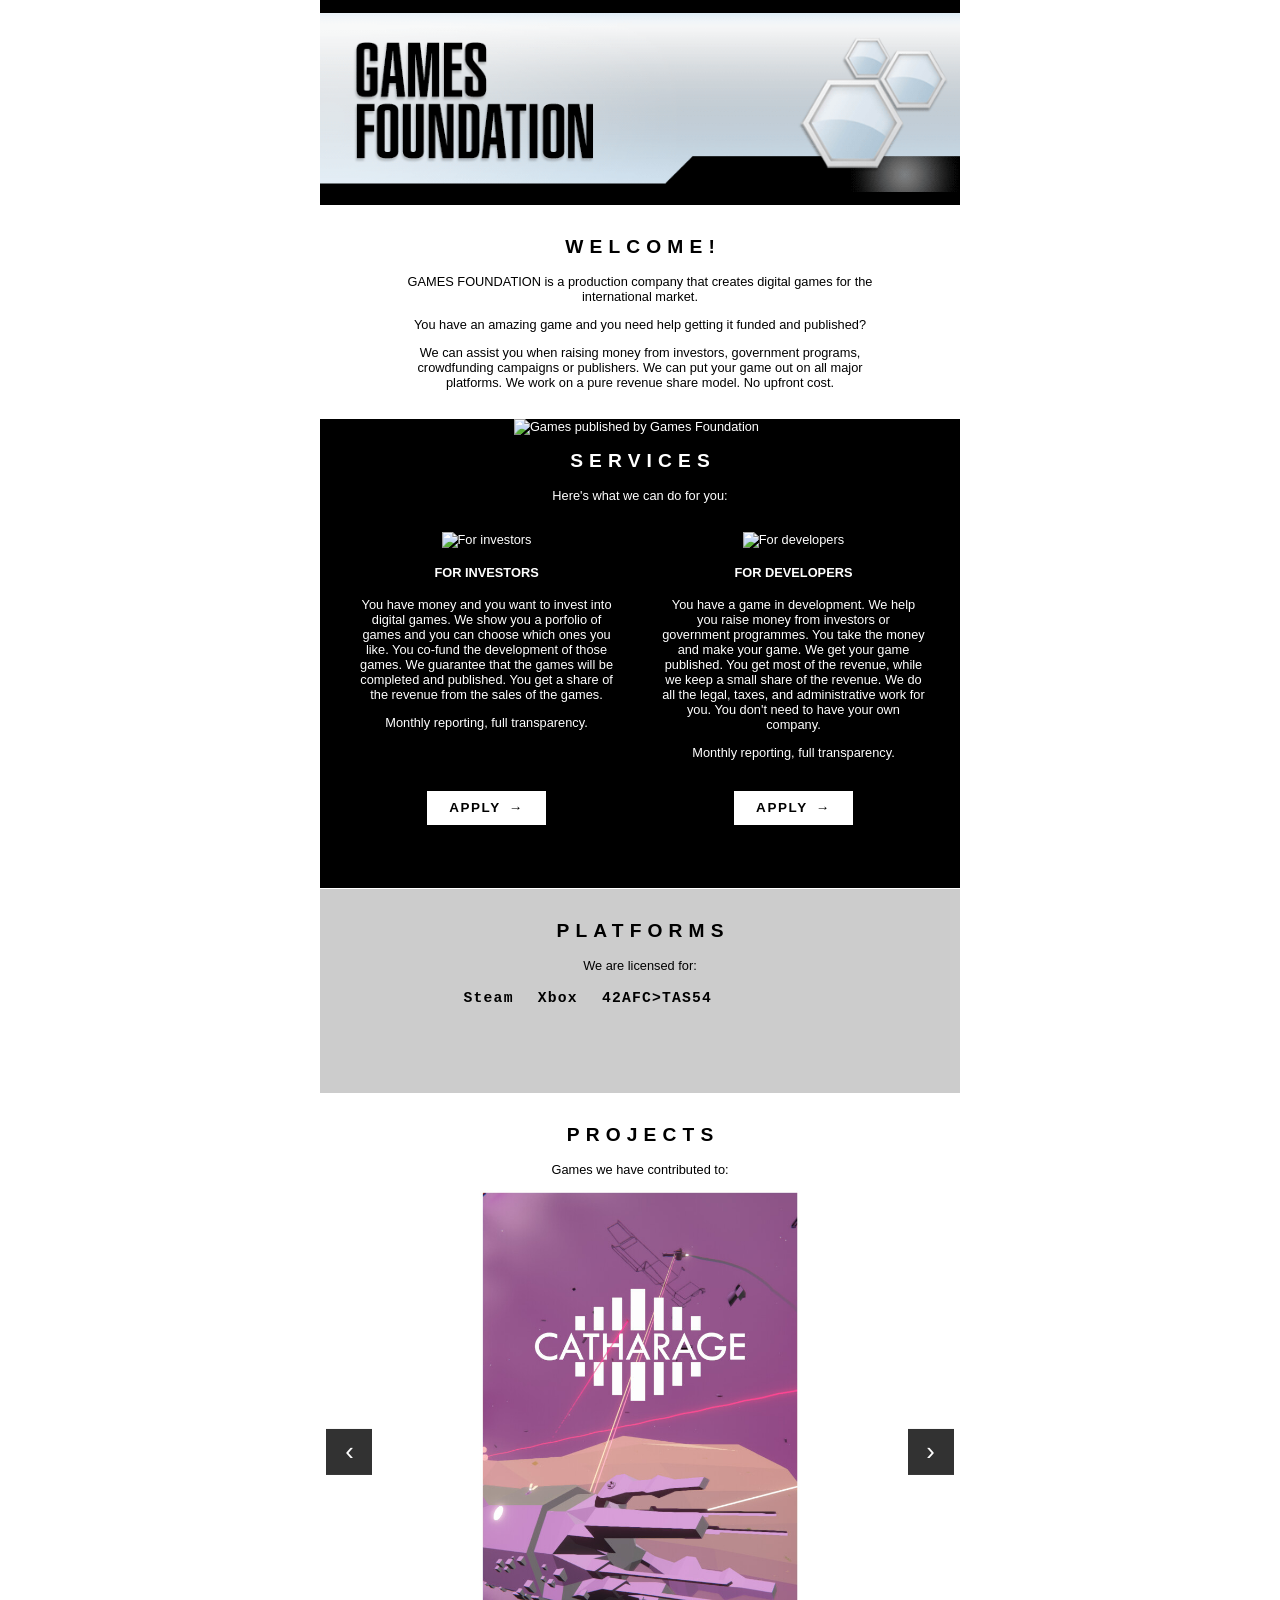
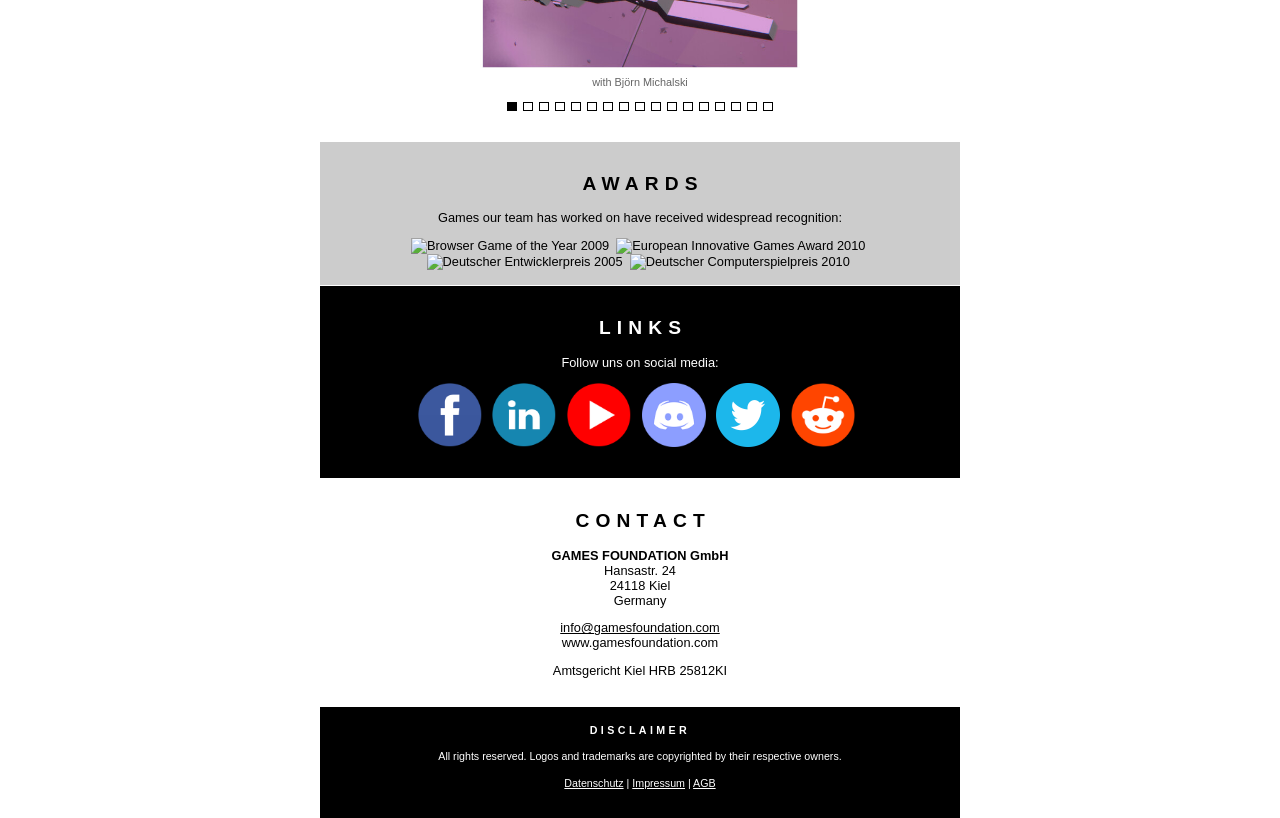
==== commit 77dbc539: "Platforms: 'We are licensed for:' line (translated) Co-Authored-By: Claude Opus 5.5 <noreply@anthrop" ====
--- a/index.html
+++ b/index.html
@@ -16,7 +16,7 @@
 		<meta name="twitter:card" content="summary_large_image">
 
 		<link rel="stylesheet" type="text/css" href="style.css?v=13">
-		<script src="i18n.js?v=14" defer></script>
+		<script src="i18n.js?v=15" defer></script>
 		<script src="mail.js?v=1" defer></script>
 		<script src="carousel.js?v=1" defer></script>
 		<script src="TextAnim.js?v=3" defer></script>
@@ -133,6 +133,8 @@
 	&nbsp;<br>
 
 	<h2>PLATFORMS</h2>
+
+	<p>We are licensed for:</p>
 
 	<p data-textanim>Steam, Xbox, PlayStation, Nintendo,<br>PlayStore, AppStore,<br>Oculus</p>
 	
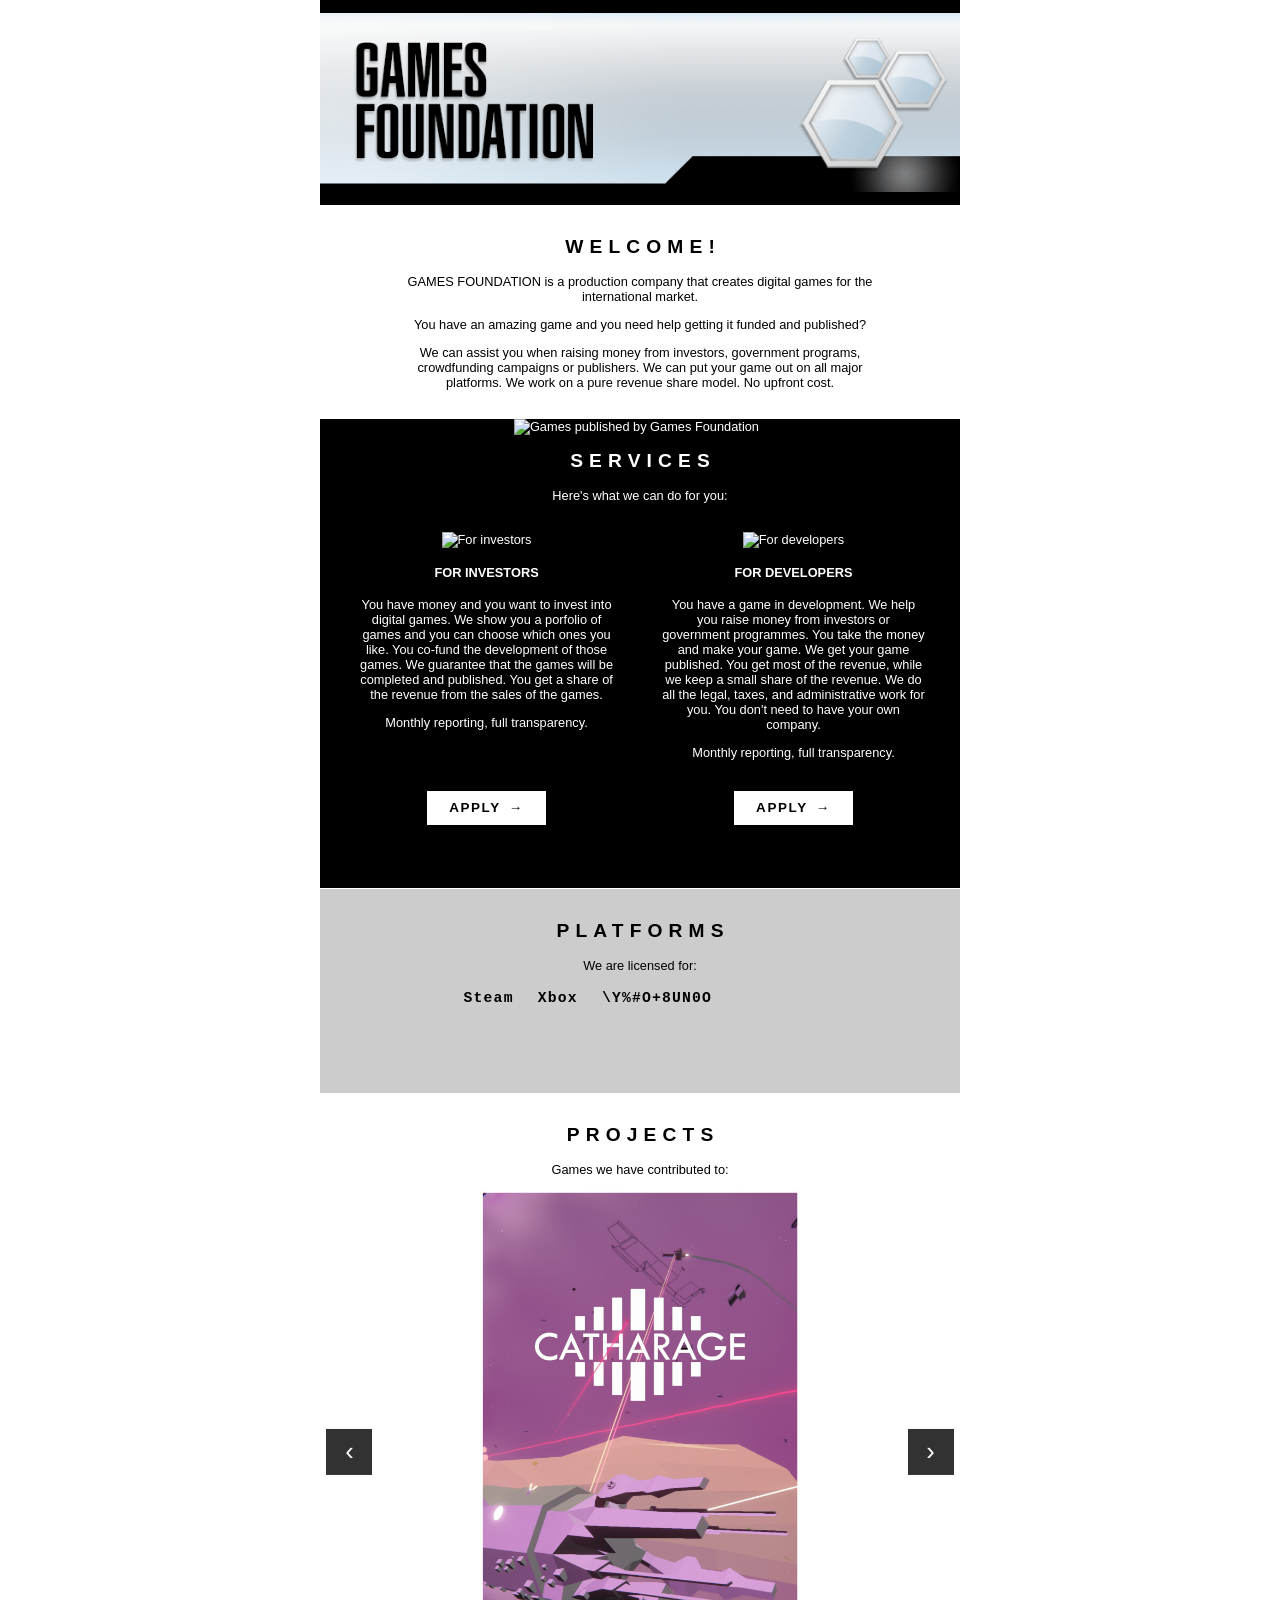
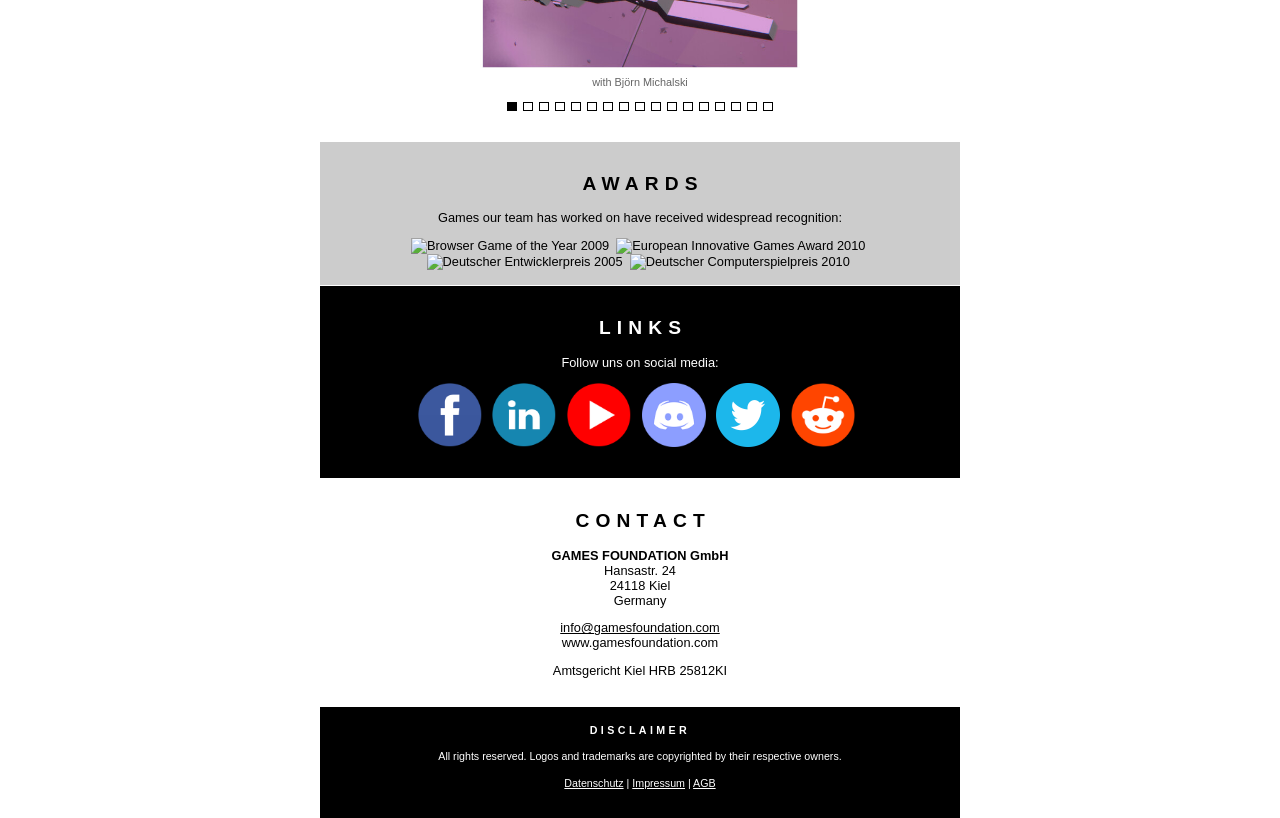
==== commit 91f811f1: "Platforms: Android and iOS instead of PlayStore and AppStore Co-Authored-By: Claude Opus 5.5 <norepl" ====
--- a/index.html
+++ b/index.html
@@ -136,7 +136,7 @@
 
 	<p>We are licensed for:</p>
 
-	<p data-textanim>Steam, Xbox, PlayStation, Nintendo,<br>PlayStore, AppStore,<br>Oculus</p>
+	<p data-textanim>Steam, Xbox, PlayStation, Nintendo,<br>Android, iOS,<br>Oculus</p>
 	
 <br clear=all>
 </div>
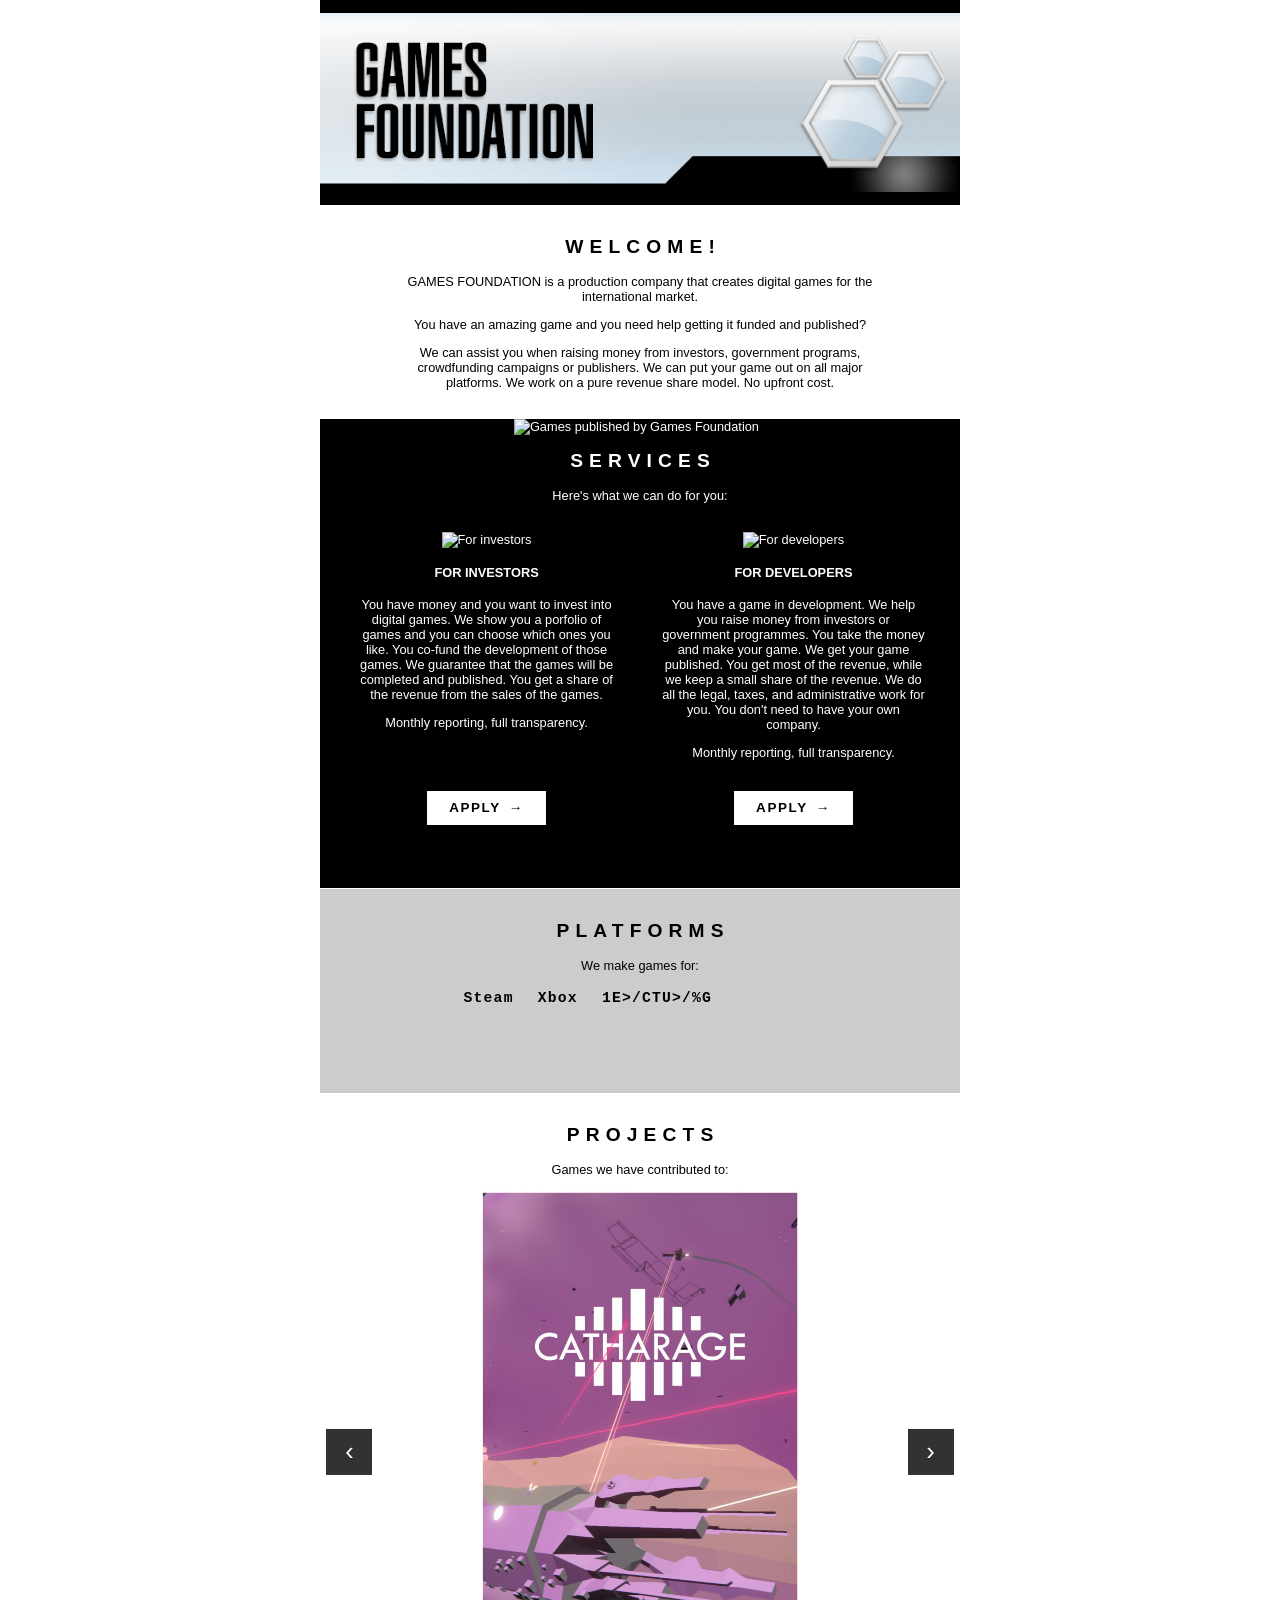
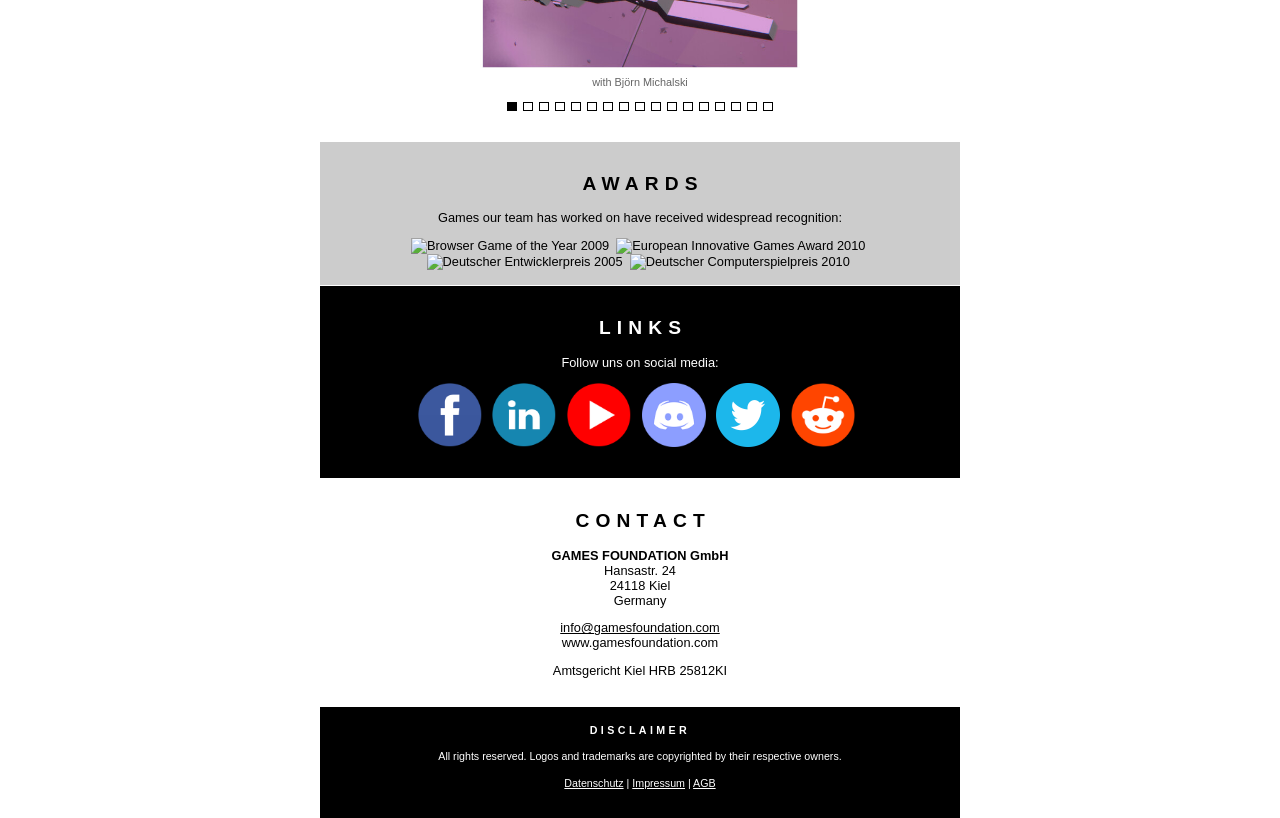
==== commit 779e4103: "Platforms intro: 'We make games for:' (translated) Co-Authored-By: Claude Opus 5.5 <noreply@anthropi" ====
--- a/index.html
+++ b/index.html
@@ -16,7 +16,7 @@
 		<meta name="twitter:card" content="summary_large_image">
 
 		<link rel="stylesheet" type="text/css" href="style.css?v=13">
-		<script src="i18n.js?v=15" defer></script>
+		<script src="i18n.js?v=16" defer></script>
 		<script src="mail.js?v=1" defer></script>
 		<script src="carousel.js?v=1" defer></script>
 		<script src="TextAnim.js?v=3" defer></script>
@@ -134,7 +134,7 @@
 
 	<h2>PLATFORMS</h2>
 
-	<p>We are licensed for:</p>
+	<p>We make games for:</p>
 
 	<p data-textanim>Steam, Xbox, PlayStation, Nintendo,<br>Android, iOS,<br>Oculus</p>
 	
